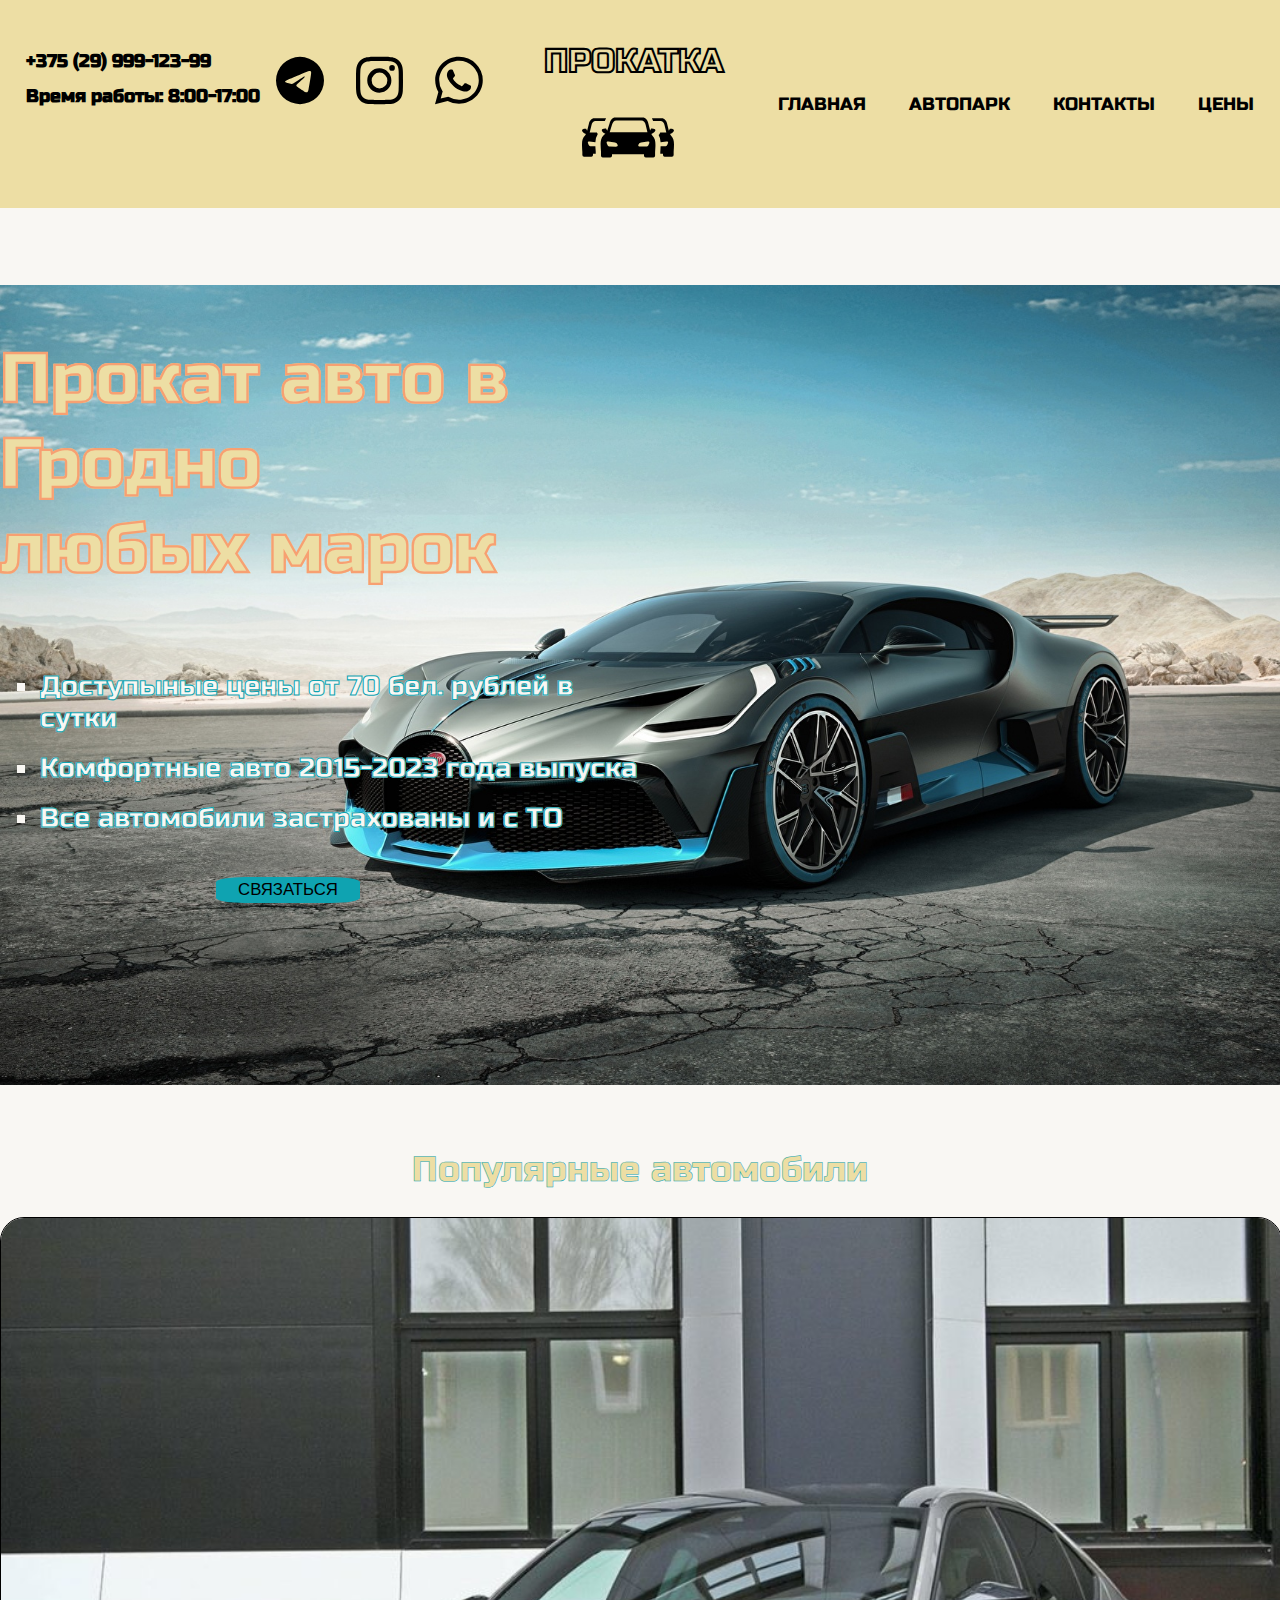
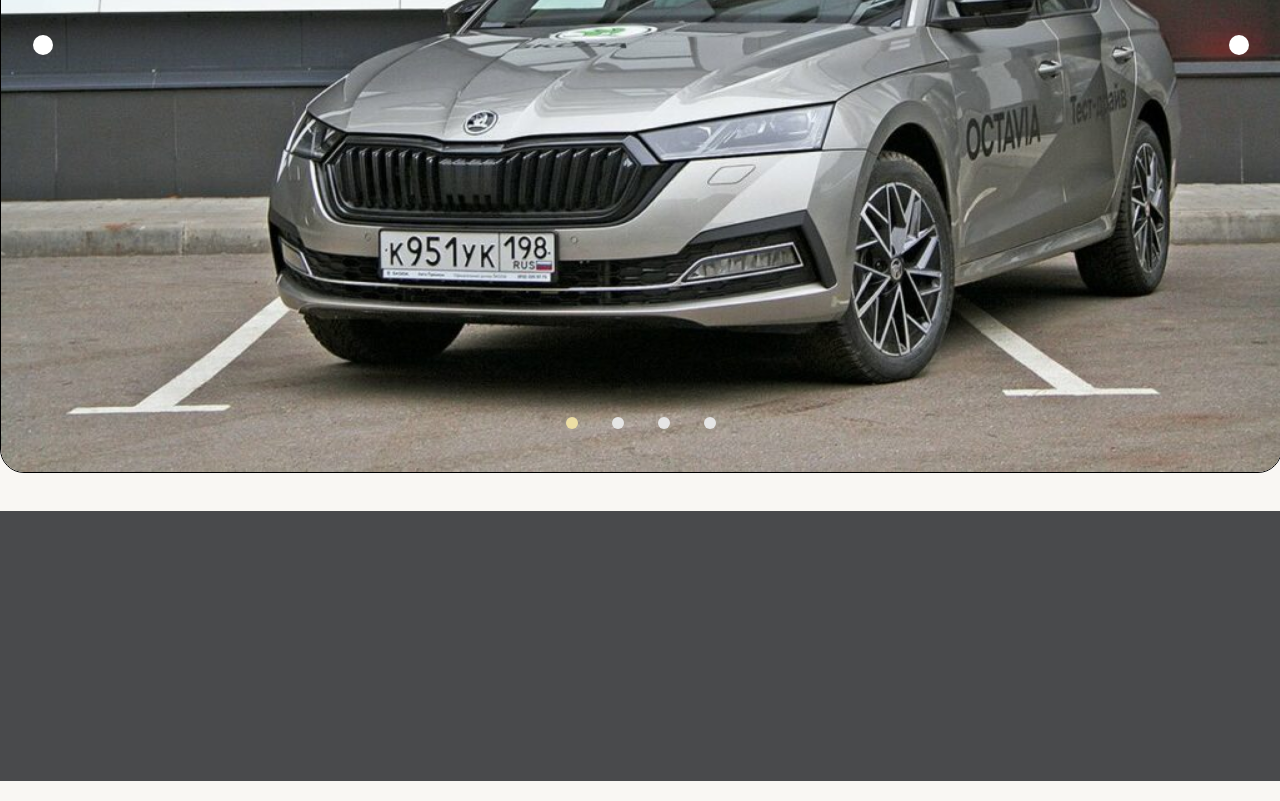
==== index.html @ c7f66e6d "index re" ====
<!DOCTYPE html>
<html lang="ru">

<head>
    <link href="https://fonts.googleapis.com/css2?family=Comic+Neue:ital,wght@0,300;0,400;0,700;1,300;1,400;1,700&display=swap" rel="stylesheet">
    <meta charset="UTF-8">
    <link rel="preconnect" href="https://fonts.googleapis.com">
    <link rel="preconnect" href="https://fonts.gstatic.com" crossorigin>
    <link href="https://fonts.googleapis.com/css2?family=Russo+One&display=swap" rel="stylesheet">
    <meta name="viewport" content="width=device-width, initial-scale=1.0">
    <link rel="stylesheet" href="style.css">
    <title>Прокатка</title>
</head>

<body>
    <div class="_head">
        <div class="kontakt">
            <h1 class="KT">+375 (29) 999-123-99</h1>
            <h1 class="KT">Время работы: 8:00-17:00</h1>
        </div>
        <div class="messenger">
            <a href="index.html"><img src="picture/telegram.svg" width="60%" height="60%"></a>
            <a href="index.html"><img src="picture/instagram.svg" width="60%" height="60%"></a>
            <a href="index.html"><img src="picture/whatsapp.svg" width="60%" height="60%"></a>
        </div>
        <div class="main-icon">
            <h3 style="color: #EDDEA4;  -webkit-text-stroke: 1px #000000; padding-top: 4%;">ПРОКАТКА</h3>
            <a href="index.html" style="margin-left: 2%;">
                <img src="picture/cars-icon.svg" width="85%" height="50%">
            </a>
        </div>



        <div class="link">

            <a href="index.html" style=" text-decoration: none; color: black; font-size: calc(10px + (6 + 6 * 0.7) * ((100vw - 350px) / 1180));"> ГЛАВНАЯ</a>
            <a href="autopark.html" style=" text-decoration: none; color: black; font-size: calc(10px + (6 + 6 * 0.7) * ((100vw - 350px) / 1180));"> АВТОПАРК</a>
            <a href="kontakt.html" style=" text-decoration: none; color: black; font-size: calc(10px + (6 + 6 * 0.7) * ((100vw - 350px) / 1180));"> КОНТАКТЫ</a>
            <a href="index.html " style=" text-decoration: none; color: black; font-size: calc(10px + (6 + 6 * 0.7) * ((100vw - 350px) / 1180));"> ЦЕНЫ</a>

        </div>
        <div class="menu-btn">
            <span></span>
            <span></span>
            <span></span>
        </div>
        <div class="menu">
            <nav>
                <ul>
                    <li><a href="index.html">Главная</a></li>
                    <li><a href="autopark.html">Автопарк</a></li>
                    <li><a href="index.html">Цены</a></li>
                    <li><a href="kontakt.html">Контакты</a></li>
                </ul>
            </nav>
        </div>
    </div>
    <div class="main-picture">
        <div class="picture">
            <div class="label">
                <h1 class="oname"> Прокат авто в Гродно<br>любых марок</h1>
                <ul class="spis">
                    <li>Доступыные цены от 70 бел. рублей в сутки</li>
                    <li>Комфортные авто 2015-2023 года выпуска</li>
                    <li>Все автомобили застрахованы и с ТО</li>
                </ul>
                <div class="btt"> <button class="bt1">СВЯЗАТЬСЯ</button></div>

            </div>


        </div>
    </div>
    <div id="slider-container">
        <div class="avto">
            Популярные автомобили
        </div>

        <div class="blockSlider" id="blockSlider">
            <div class="FullArea">
                <div class="imagesArea">
                    <img class="imageSlider" src="picture/1.jpg" alt="">
                    <img class="imageSlider" src="picture/2.jpg" alt="">
                    <img class="imageSlider" src="picture/3.jpeg" alt="">
                    <img class="imageSlider" src="picture/4.jpg" alt="">
                </div>

                <div class="pointsAreaSize">
                    <span class="point"></span>
                    <span class="point"></span>
                    <span class="point"></span>
                    <span class="point"></span>
                </div>

                <div class="btnsAreaSize">
                    <div class="blockArrow" id="leftBtn"><i class="fa fa-angle-left" aria-hidden="true"></i></div>
                    <div class="blockArrow" id="rightBtn"><i class="fa fa-angle-right" aria-hidden="true"></i></div>
                </div>
            </div>

        </div>
    </div>

    <div class="podval">

        <div class="osn">

            <div class="left">
                <div class="element-animation">
                    <div class="tex">
                        <h2><a href="index.html">Главная</a></h2>
                    <h2><a href="autopark.html">Автопарк</a></h2>
                    <h2><a href="index.html">Цены</a></h2>
                    <h2><a href="kontakt.html">Контакты</a></h2>
                    </div>
                </div>

                <div class="grd">
                    <div class="element-animation">
                        <div class="Grodno">
                            Гродно
                        </div>
                    </div>
                    <div class="text1">
                        <div class="element-animation">
                            <div>+375 29 123 999 12<br> ул.Универская 99-9, офис 666<br> Время работы с 9:00 до 17:00 prokatka@gmail.com
                            </div>
                        </div>
                    </div>

                    <div class="mes">
                        <div class="element-animation">
                            <a href="index.html"><img class="yyy" src="picture/telegram.svg" width="65%" height="65"></a>
                        </div>
                        <div class="element-animation">
                            <a href="index.html"><img lass="yy" src="picture/instagram.svg" width="70%" height="70%"></a>
                        </div>
                        <div class="element-animation">
                            <a href="index.html"><img lass="yy" src="picture/whatsapp.svg" width="70%" height="70%"></a>
                        </div>
                    </div>


                </div>

            </div>

            <div class="right">

                <div class="icon1">
                    <div class="element-animation icon1"><img src="picture/cars-icon.svg" width="100%" height="100%"></div>
                </div>

                <div class="icon2 ">
                    <div class="element-animation icon2">
                        <img src="picture/free-icon-instagram-2111463.png" width="30%" height="40%">
                        <img src="picture/free-icon-telegram-2111646.png" width="30%" height="40%">
                        <img src="picture/free-icon-vk-2504953.png" width="30%" height="40%">
                    </div>
                </div>
            </div>


        </div>
    </div>
    <script src="script.js"></script>
    <script src="script2.js"></script>
    <script src="burg.js"></script>
</body>

</html>
---- style.css ----
@media (max-width: 1920px) {
    body {
        overflow-x: hidden;
        scrollbar-width: 0%;
        color: #B5E2FA;
        margin: 0%;
        background-color: #F9F7F3;
        font-family: "Russo One", sans-serif;
    }
    a {
        font-family: "Russo One", sans-serif;
        color: #B5E2FA;
    }
    ._head {
        font-family: "Russo One", sans-serif;
        background-color: #EDDEA4;
        color: black;
        width: 100%;
        height: 13%;
        display: flex;
        margin-left: 0%;
    }
    .kontakt {
        margin-top: 3%;
        margin-left: 2%;
        align-items: center;
        width: 20%;
        height: 100%;
        display: block;
    }
    .KT {
        font-size: calc(10px + (6 + 6 * 0.7) * ((100vw - 350px) / 1180));
    }
    .messenger {
        margin-top: 2%;
        margin-left: 1%;
        display: flex;
        justify-content: space-between;
        width: 20%;
    }
    .main-icon {
        display: flex;
        align-items: center;
        flex-direction: column;
        justify-content: center;
        width: 20%;
        
        font-size: calc(20px + (6 + 6 * 0.7) * ((100vw - 350px) / 1180));
    }
    .link {
        color: black;
        font-size: 23px;
        width: 40%;
        margin-left: 2%;
        margin-right: 2%;
        display: flex;
        align-items: center;
        justify-content: space-between;
    }
    .menu {
        position: fixed;
        top: 0;
        left: 0;
        width: 100%;
        height: 100%;
        background: #FFEFBA;
        transform: translateX(-100%);
        transition: transform 0.5s;
        font-size: calc(20px + (6 + 6 * 0.7) * ((100vw - 350px) / 1180));
    }
    .menu.active {
        transform: translateX(0);
    }
    .menu li {
        list-style-type: none;
    }
    .menu-btn {
        width: 0%;
        height: 0%;
        position: relative;
        z-index: 2;
        overflow: hidden;
    }
    .menu-btn span {
        width: 30px;
        height: 2px;
        position: absolute;
        top: 50%;
        left: 50%;
        transform: translate(-50%, -50%);
        background-color: #222222;
        transition: all 0.5s;
    }
    .menu-btn span:nth-of-type(2) {
        top: calc(50% - 5px);
    }
    .menu-btn span:nth-of-type(3) {
        top: calc(50% + 5px);
    }
    .menu-btn.active span:nth-of-type(1) {
        display: none;
    }
    .menu-btn.active span:nth-of-type(2) {
        top: 50%;
        transform: translate(-50%, 0%) rotate(45deg);
    }
    .menu-btn.active span:nth-of-type(3) {
        top: 50%;
        transform: translate(-50%, 0%) rotate(-45deg);
    }
    .main-picture {
        padding-top: 6%;
        width: 100%;
        height: 800px;
    }
    .picture {
        width: 100%;
        height: 100%;
        background-image: url(picture/BUGATTI_Divo_2019_552153_1920x1080.jpg);
        background-size: cover;
    }
    .label {
        display: flex;
        flex-direction: column;
        width: 50%;
        height: 100%;
    }
    .oname {
        font-family: "Russo One", sans-serif;
        display: flex;
        color: #EDDEA4;
        -webkit-text-stroke: 0.1px #F7A072;
        font-size: calc(30px + (6 + 10 * 0.7) * ((100vw - 350px) / 300));
        justify-content: center;
        align-items: center;
        width: 100%;
        height: 33%;
    }
    .spis {
        list-style: square;
        font-family: "Russo One", sans-serif;
        color: #F9F7F3;
        -webkit-text-stroke: 0.1px  #0FA3B1;
        font-size: calc(20px + (6 + 6 * 0.7) * ((100vw - 350px) / 1400));
    }
    li {
        font-weight: 700;
        margin-bottom: 3%;
    }
    .btt {
        display: flex;
        justify-content: center;
        align-items: center;
        width: 90%;
    }
    .bt1 {
        font-weight: 500;
        font-size: calc(10px + (6 + 6 * 0.7) * ((100vw - 350px) / 1400));
        background-color: #0FA3B1;
        border-radius: 20%;
        width: 25%;
        height: 120%;
        border: 15px;
    }
    .bt1:hover {
        background-color: #EDDEA4;
        border-radius: 0%;
        width: 25%;
        height: 120%;
        border: 15px;
    }
    .avto {
        margin-top: 5%;
        font-size: 35px;
        display: flex;
        color: #EDDEA4;
        -webkit-text-stroke: 0.5px  #0FA3B1;
        align-items: center;
        justify-content: center;
    }
    .slider-container {
        width: 100%;
        height: 600px;
        margin-top: 2%;
        display: flex;
        align-items: center;
        justify-content: center;
        flex-direction: column;
    }
    .blockSlider {
        margin-top: 2%;
        display: flex;
        max-width: 1700px;
        max-height: 1000px;
        width: 100%;
        height: 80%;
        border: 1px solid black;
        border-radius: 24px;
        margin-left: auto;
        margin-right: auto;
        position: relative;
        overflow: hidden;
    }
    .FullArea {
        display: flex;
        width: 100%;
        align-items: center;
        justify-content: center;
    }
    .pointsAreaSize {
        width: 150px;
        display: flex;
        justify-content: space-between;
        position: absolute;
        bottom: 5%;
    }
    .point {
        display: flex;
        width: 12px;
        height: 12px;
        background: rgb(229, 229, 229);
        border-radius: 100px;
        cursor: pointer;
    }
    .point:hover {
        background: rgb(160, 167, 243);
    }
    .imagesArea {
        width: 100%;
        height: 100%;
        overflow: hidden;
    }
    .imageSlider {
        display: none;
        align-items: center;
        justify-content: center;
        width: 100%;
        height: 100%;
        overflow: hidden;
        animation-name: Animation;
        animation-duration: 1s;
    }
    .activeImage {
        background: rgb(115, 126, 250);
        display: flex;
        border-radius: 20px;
    }
    .btnsAreaSize {
        position: absolute;
        display: flex;
        width: 95%;
        justify-content: space-between;
    }
    i.fa.fa-angle-left,
    i.fa.fa-angle-right {
        color: rgb(115, 126, 250);
        font-size: 24px;
        cursor: pointer;
        font-weight: 800;
    }
    .blockArrow {
        display: flex;
        width: 40px;
        height: 40px;
        background-color: white;
        border: 1ps solid white;
        border-radius: 50px;
        align-items: center;
        justify-content: center;
    }
    .blockArrow:hover {
        background: rgba(39, 39, 39, 0.59);
        border: 1px solid white;
        color: white;
        cursor: pointer;
    }
    .blockArrow:active {
        background: rgba(16, 16, 16, 0.59);
        border: 1px solid white;
        color: white;
        cursor: pointer;
    }
    .FullArea {
        display: flex;
        width: 100%;
        align-items: center;
        justify-content: center;
    }
    .pointsAreaSize {
        width: 150px;
        display: flex;
        justify-content: space-between;
        position: absolute;
        bottom: 5%;
    }
    .point {
        display: flex;
        width: 12px;
        height: 12px;
        background: rgb(229, 229, 229);
        border-radius: 100px;
        cursor: pointer;
    }
    .point:hover {
        background: rgb(160, 167, 243);
    }
    .imagesArea {
        width: 100%;
        height: 100%;
        overflow: hidden;
    }
    .imageSlider {
        display: none;
        align-items: center;
        justify-content: center;
        width: 100%;
        height: 100%;
        overflow: hidden;
        animation-name: Animation;
        animation-duration: 1s;
    }
    .activeImage {
        background: #EDDEA4;;
        display: flex;
        border-radius: 20px;
    }
    .btnsAreaSize {
        position: absolute;
        display: flex;
        width: 95%;
        justify-content: space-between;
    }
    i.fa.fa-angle-left,
    i.fa.fa-angle-right {
        color: #EDDEA4;;
        font-size: 24px;
        cursor: pointer;
        font-weight: 800;
    }
    .blockArrow {
        display: flex;
        width: 20px;
        height: 20px;
        background-color: rgb(255, 255, 255);
        border: 1ps solid white;
        border-radius: 50px;
        align-items: center;
        justify-content: center;
    }
    .blockArrow:hover {
        background: rgba(39, 39, 39, 0.59);
        border: 1px solid white;
        color: #EDDEA4;;
        cursor: pointer;
    }
    .blockArrow:active {
        background: rgba(16, 16, 16, 0.59);
        border: 1px solid white;
        color: white;
        cursor: pointer;
    }
    .podval {
        margin-top: 3%;
        width: 100%;
        height: 270px;
        background-color: rgb(73, 74, 76);
    }
    .osn {
        height: 100%;
        display: flex;
        flex-direction: row;
        justify-content: space-between;
    }
    .left {
        margin-left: 2%;
        height: 100%;
        display: flex;
        flex-direction: row;
        justify-content: space-between;
        width: 50%;
    }
    .tex {
        width: 50%;
        height: 80%;
    }
    h2 {
        color: #B5E2FA;
        margin-top: 4%;
        margin-bottom: 4%;
    }
    h2:hover {
        color: #EDDEA4;;
    }
    .grd {
        display: flex;
        justify-content: space-between;
        align-items: center;
        flex-direction: column;
    }
    .Grodno {
        margin-top: 5%;
        font-size: 180%;
        font-weight: 500;
    }
    .text1 {
        margin-left: 7%;
    }
    .mes {
        width: 100%;
        height: 30%;
        display: flex;
        justify-content: space-between;
        width: 100%;
    }
    .right {
        width: 30%;
        height: 100%;
        display: flex;
        flex-direction: column;
        justify-content: center;
    }
    .icon1 {
        display: flex;
        height: 50%;
        margin-top: 10%;
        justify-content: center;
        align-items: center;
    }
    .icon2 {
        display: flex;
        height: 65%;
        width: 50%;
        margin-left: 25%;
        justify-content: space-between;
        align-items: center;
    }
    .element-animation {
        /* Скроем элемент в начальном состоянии */
        opacity: 0;
        transform: translateY(20px);
    }
    .element-animation.element-show {
        opacity: 1;
        transition: all 3s;
        transform: translateY(0%);
    }
}

@media (max-width: 420px) {
    body {
        width: 100%;
        overflow-x: hidden;
        scrollbar-width: 0%;
        color: #B5E2FA;
        margin: 0%;
        background-color: #F9F7F3;
        font-family: "Russo One", sans-serif;
    }
    a {
        font-family: "Russo One", sans-serif;
    }
    ._head {
        font-family: "Russo One", sans-serif;
        background-color: #EDDEA4;
        color: black;
        width: 100%;
        height: 14%;
        display: flex;
        margin-left: 0%;
    }
    .kontakt {
        margin-top: 3%;
        margin-left: 2%;
        align-items: center;
        width: 25%;
        height: 100%;
        display: block;
    }
    .KT {
        font-size: calc(8px + (6 + 6 * 0.7) * ((100vw - 350px) / 1180));
    }
    .messenger {
        flex-direction:column;
        margin-top: 2%;
        margin-left: 1%;
        display: flex;
        justify-content: space-between;
        width: 20%;
    }
    .main-icon {
        display: flex;
        align-items: center;
        flex-direction: column;
        justify-content: center;
        width: 27%;
    }
    .link {
        display: none;
        visibility: hidden;
        color: black;
        font-size: 5px;
        width: 29%;
        display: flex;
        align-items: center;
        justify-content: space-between;
    }
    a {
        text-decoration: none;
        color: black;
    }
    li {
        color: #EDDEA4;;
    }
    .menu {
        color: black;
        position: fixed;
        width: 100%;
        height: 25%;
        background: #FFEFBA;
        transform: translateX(-100%);
        transition: transform 0.5s;
    }
    .menu.active {
        text-decoration: none;
        transform: translateX(0);
    }
    .menu li {
        list-style-type: none;
        text-decoration: none;
    }
    .menu-btn {
        width: 50px;
        height: 60px;
        position: relative;
        z-index: 2;
        overflow: hidden;
    }
    .menu-btn span {
        width: 30px;
        height: 2px;
        position: absolute;
        top: 50%;
        left: 50%;
        transform: translate(-50%, -50%);
        background-color: #222222;
        transition: all 0.5s;
    }
    .menu-btn span:nth-of-type(2) {
        top: calc(50% - 5px);
    }
    .menu-btn span:nth-of-type(3) {
        top: calc(50% + 5px);
    }
    .menu-btn.active span:nth-of-type(1) {
        display: none;
    }
    .menu-btn.active span:nth-of-type(2) {
        top: 50%;
        transform: translate(-50%, 0%) rotate(45deg);
    }
    .menu-btn.active span:nth-of-type(3) {
        top: 50%;
        transform: translate(-50%, 0%) rotate(-45deg);
    }
    .main-picture {
        padding-top: 6%;
        width: 100%;
        height: 500px;
    }
    .picture {
        width: 100%;
        height: 100%;
        background-image: url(picture/BUGATTI_Divo_2019_552153_1920x1080.jpg);
        background-size: cover;
    }
    .label {
        display: flex;
        flex-direction: column;
        width: 50%;
        height: 100%;
    }
    .oname {
        font-family: "Russo One", sans-serif;
        display: flex;
        color: #EDDEA4;
        -webkit-text-stroke: 0.1px #F7A072;
        justify-content: center;
        align-items: center;
        font-size: 22px;
        margin-left: 5%;
        width: 100%;
        height: 33%;
    }
    .spis {
        list-style: square;
        font-size: 15px;
        font-family: "Russo One", sans-serif;
        color: #F9F7F3;
        -webkit-text-stroke: 0.1px  #0FA3B1;
    }
    li {
        font-weight: 600;
        margin-bottom: 7%;
    }
    .btt {
        display: flex;
        justify-content: center;
        align-items: center;
        width: 90%;
    }
    .bt1 {
        font-weight: 500;
        background-color: #EDDEA4;
        border-radius: 20%;
        width: 50%;
        height: 120%;
        border: 15px;
    }
    .bt1:hover {
        background-color: #EDDEA4;
        border-radius: 0%;
        width: 25%;
        height: 120%;
        border: 15px;
    }
    .avto {
        margin-top: 5%;
        font-size: 35px;
        display: flex;
        color: #EDDEA4;
        -webkit-text-stroke: 0.5x  #0FA3B1;
        align-items: center;
        justify-content: center;
    }
    .slider-container {
        width: 100%;
        height: 600px;
        margin-top: 2%;
        display: flex;
        align-items: center;
        justify-content: center;
        flex-direction: column;
    }
    .blockSlider {
        margin-top: 2%;
        display: flex;
        max-width: 1700px;
        max-height: 1000px;
        width: 100%;
        height: 80%;
        border: 1px solid black;
        border-radius: 24px;
        margin-left: auto;
        margin-right: auto;
        position: relative;
        overflow: hidden;
    }
    .FullArea {
        display: flex;
        width: 100%;
        align-items: center;
        justify-content: center;
    }
    .pointsAreaSize {
        width: 150px;
        display: flex;
        justify-content: space-between;
        position: absolute;
        bottom: 5%;
    }
    .point {
        display: flex;
        width: 12px;
        height: 12px;
        background: rgb(229, 229, 229);
        border-radius: 100px;
        cursor: pointer;
    }
    .point:hover {
        background: rgb(160, 167, 243);
    }
    .imagesArea {
        width: 100%;
        height: 100%;
        overflow: hidden;
    }
    .imageSlider {
        display: none;
        align-items: center;
        justify-content: center;
        width: 100%;
        height: 100%;
        overflow: hidden;
        animation-name: Animation;
        animation-duration: 1s;
    }
    .activeImage {
        background: rgb(115, 126, 250);
        display: flex;
        border-radius: 20px;
    }
    .btnsAreaSize {
        position: absolute;
        display: flex;
        width: 95%;
        justify-content: space-between;
    }
    i.fa.fa-angle-left,
    i.fa.fa-angle-right {
        color: rgb(115, 126, 250);
        font-size: 24px;
        cursor: pointer;
        font-weight: 800;
    }
    .blockArrow {
        display: flex;
        width: 40px;
        height: 40px;
        background-color: white;
        border: 1ps solid white;
        border-radius: 50px;
        align-items: center;
        justify-content: center;
    }
    .blockArrow:hover {
        background: rgba(39, 39, 39, 0.59);
        border: 1px solid white;
        color: white;
        cursor: pointer;
    }
    .blockArrow:active {
        background: rgba(16, 16, 16, 0.59);
        border: 1px solid white;
        color: white;
        cursor: pointer;
    }
    .FullArea {
        display: flex;
        width: 100%;
        align-items: center;
        justify-content: center;
    }
    .pointsAreaSize {
        width: 150px;
        display: flex;
        justify-content: space-between;
        position: absolute;
        bottom: 5%;
    }
    .point {
        display: flex;
        width: 12px;
        height: 12px;
        background: rgb(229, 229, 229);
        border-radius: 100px;
        cursor: pointer;
    }
    .point:hover {
        background: rgb(160, 167, 243);
    }
    .imagesArea {
        width: 100%;
        height: 100%;
        overflow: hidden;
    }
    .imageSlider {
        display: none;
        align-items: center;
        justify-content: center;
        width: 100%;
        height: 100%;
        overflow: hidden;
        animation-name: Animation;
        animation-duration: 1s;
    }
    .activeImage {
        background: #EDDEA4;;
        display: flex;
        border-radius: 20px;
    }
    .btnsAreaSize {
        position: absolute;
        display: flex;
        width: 95%;
        justify-content: space-between;
    }
    i.fa.fa-angle-left,
    i.fa.fa-angle-right {
        color: #EDDEA4;;
        font-size: 24px;
        cursor: pointer;
        font-weight: 800;
    }
    .blockArrow {
        display: flex;
        width: 20px;
        height: 20px;
        background-color: rgb(255, 255, 255);
        border: 1ps solid white;
        border-radius: 50px;
        align-items: center;
        justify-content: center;
    }
    .blockArrow:hover {
        background: rgba(39, 39, 39, 0.59);
        border: 1px solid white;
        color: #EDDEA4;;
        cursor: pointer;
    }
    .blockArrow:active {
        background: rgba(16, 16, 16, 0.59);
        border: 1px solid white;
        color: white;
        cursor: pointer;
    }
    .podval {
        margin-top: 3%;
        width: 100%;
        height: 170px;
        background-color: rgb(73, 74, 76);
    }
    .osn {
        height: 100%;
        display: flex;
        flex-direction: row;
        justify-content: space-between;
    }
    .left {
        margin-left: 2%;
        height: 100%;
        display: flex;
        flex-direction: row;
        justify-content: space-between;
        width: 50%;
    }
    .tex {
        width: 50%;
        height: 80%;
    }
    h2 {
        font-size: 17px;
        color: #B5E2FA;
        margin-top: 4%;
        margin-bottom: 4%;
    }
    h2:hover {
        color: #EDDEA4;;
    }
    .grd {
        display: flex;
        justify-content: space-between;
        align-items: center;
        flex-direction: column;
    }
    .Grodno {
        font-size: 17px;
        margin-top: 5%;
        font-size: 180%;
        font-weight: 500;
    }
    .text1 {
        font-size: 8px;
        margin-left: 7%;
    }
    .yy {
        width: 80%;
        height: 80%;
    }
    .yyy {
        width: 70%;
        height: 70%;
    }
    .mes {
        margin-left: 1%;
        width: 100%;
        height: 30%;
        display: flex;
        justify-content: space-between;
        width: 100%;
    }
    .right {
        width: 30%;
        height: 100%;
        display: flex;
        flex-direction: column;
        justify-content: center;
    }
    .icon1 {
        display: flex;
        height: 50%;
        justify-content: center;
        align-items: center;
    }
    .icon2 {
        display: flex;
        height: 50%;
        width: 80%;
        margin-left: 10%;
        justify-content: space-between;
        align-items: center;
    }
    .element-animation {
        /* Скроем элемент в начальном состоянии */
        opacity: 0;
        transform: translateY(20px);
    }
    .element-animation.element-show {
        opacity: 1;
        transition: all 3s;
        transform: translateY(0%);
    }
}
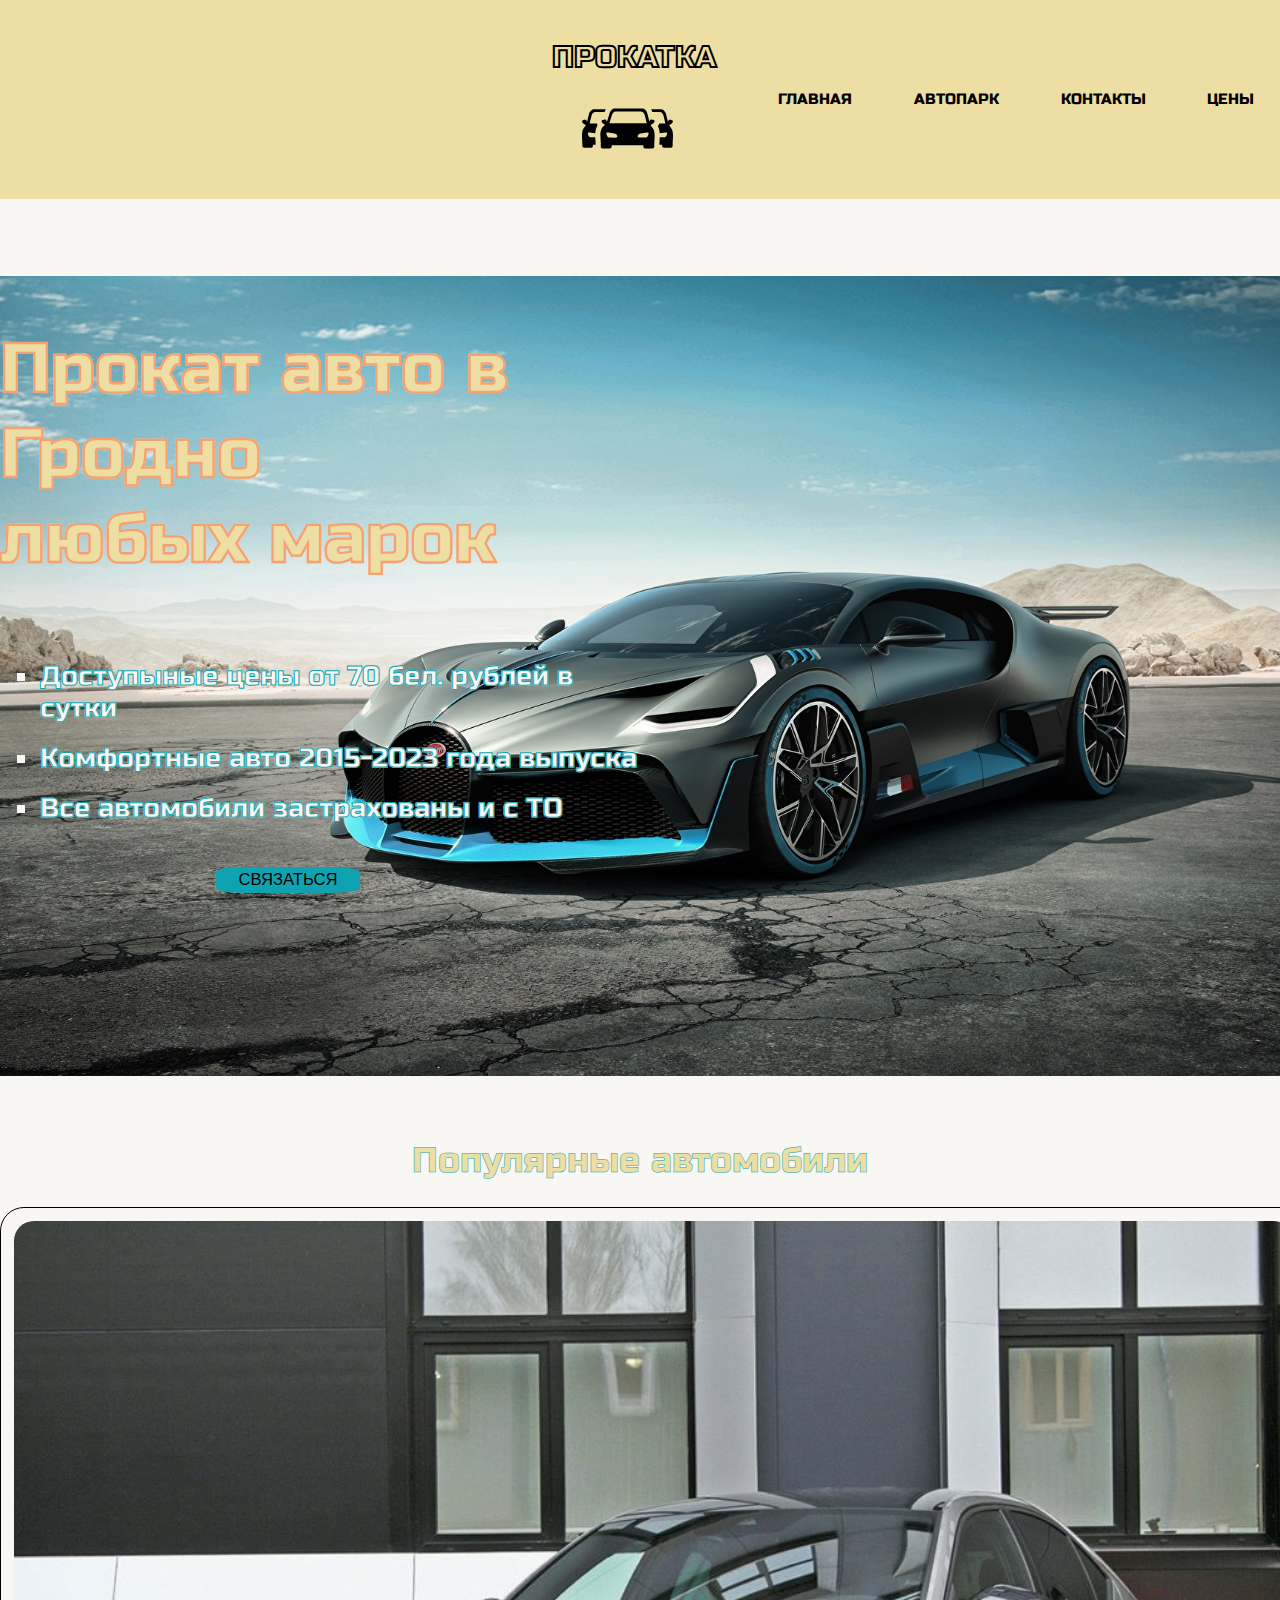
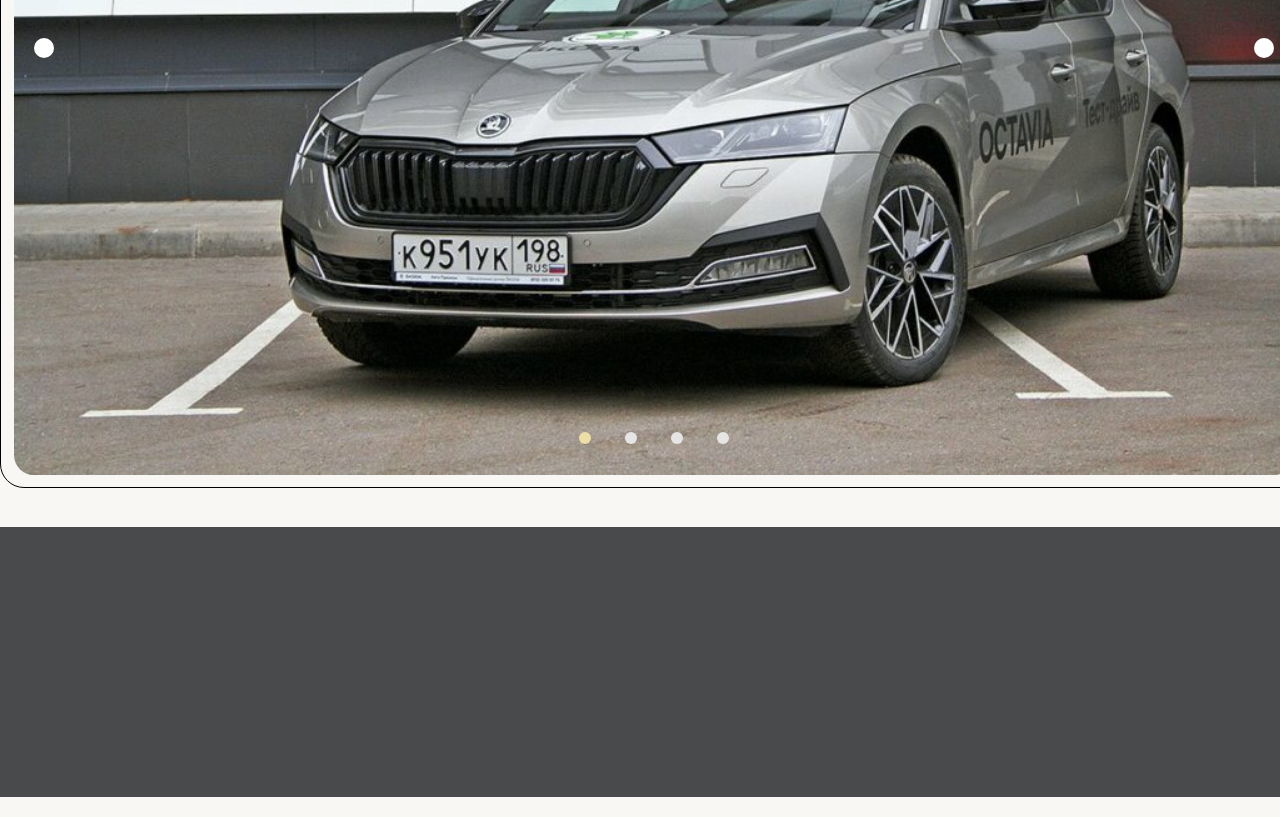
==== commit 8f0cc886: "1234" ====
--- a/index.html
+++ b/index.html
@@ -34,10 +34,10 @@
 
         <div class="link">
 
-            <a href="index.html" style=" text-decoration: none; color: black; font-size: calc(10px + (6 + 6 * 0.7) * ((100vw - 350px) / 1180));"> ГЛАВНАЯ</a>
-            <a href="autopark.html" style=" text-decoration: none; color: black; font-size: calc(10px + (6 + 6 * 0.7) * ((100vw - 350px) / 1180));"> АВТОПАРК</a>
-            <a href="kontakt.html" style=" text-decoration: none; color: black; font-size: calc(10px + (6 + 6 * 0.7) * ((100vw - 350px) / 1180));"> КОНТАКТЫ</a>
-            <a href="index.html " style=" text-decoration: none; color: black; font-size: calc(10px + (6 + 6 * 0.7) * ((100vw - 350px) / 1180));"> ЦЕНЫ</a>
+            <a href="index.html" style=" text-decoration: none; color: black;"> ГЛАВНАЯ</a>
+            <a href="autopark.html" style=" text-decoration: none; color: black"> АВТОПАРК</a>
+            <a href="kontakt.html" style=" text-decoration: none; color: black;"> КОНТАКТЫ</a>
+            <a href="index.html " style=" text-decoration: none; color: black;"> ЦЕНЫ</a>
 
         </div>
         <div class="menu-btn">
--- a/style.css
+++ b/style.css
@@ -27,6 +27,7 @@
         width: 20%;
         height: 100%;
         display: block;
+        visibility: hidden;
     }
     .KT {
         font-size: calc(10px + (6 + 6 * 0.7) * ((100vw - 350px) / 1180));
@@ -37,6 +38,7 @@
         display: flex;
         justify-content: space-between;
         width: 20%;
+        visibility: hidden;
     }
     .main-icon {
         display: flex;
@@ -45,11 +47,11 @@
         justify-content: center;
         width: 20%;
         
-        font-size: calc(20px + (6 + 6 * 0.7) * ((100vw - 350px) / 1180));
+        font-size: 2vw;
     }
     .link {
         color: black;
-        font-size: 23px;
+        font-size: 1.2vw;
         width: 40%;
         margin-left: 2%;
         margin-right: 2%;
@@ -66,7 +68,7 @@
         background: #FFEFBA;
         transform: translateX(-100%);
         transition: transform 0.5s;
-        font-size: calc(20px + (6 + 6 * 0.7) * ((100vw - 350px) / 1180));
+        font-size: 2vw;
     }
     .menu.active {
         transform: translateX(0);
@@ -155,7 +157,7 @@
     }
     .bt1 {
         font-weight: 500;
-        font-size: calc(10px + (6 + 6 * 0.7) * ((100vw - 350px) / 1400));
+        font-size: 1.3vw;
         background-color: #0FA3B1;
         border-radius: 20%;
         width: 25%;
@@ -186,6 +188,7 @@
         align-items: center;
         justify-content: center;
         flex-direction: column;
+        padding: 5%;
     }
     .blockSlider {
         margin-top: 2%;
@@ -200,6 +203,7 @@
         margin-right: auto;
         position: relative;
         overflow: hidden;
+        padding: 1%;
     }
     .FullArea {
         display: flex;
@@ -607,6 +611,7 @@
         justify-content: center;
         align-items: center;
         width: 90%;
+        font-size: 1.2vw;
     }
     .bt1 {
         font-weight: 500;
@@ -851,15 +856,16 @@
         justify-content: space-between;
         align-items: center;
         flex-direction: column;
+        
     }
     .Grodno {
-        font-size: 17px;
+        font-size: 1.5vw;
         margin-top: 5%;
         font-size: 180%;
         font-weight: 500;
     }
     .text1 {
-        font-size: 8px;
+        font-size: 1.3vw;
         margin-left: 7%;
     }
     .yy {
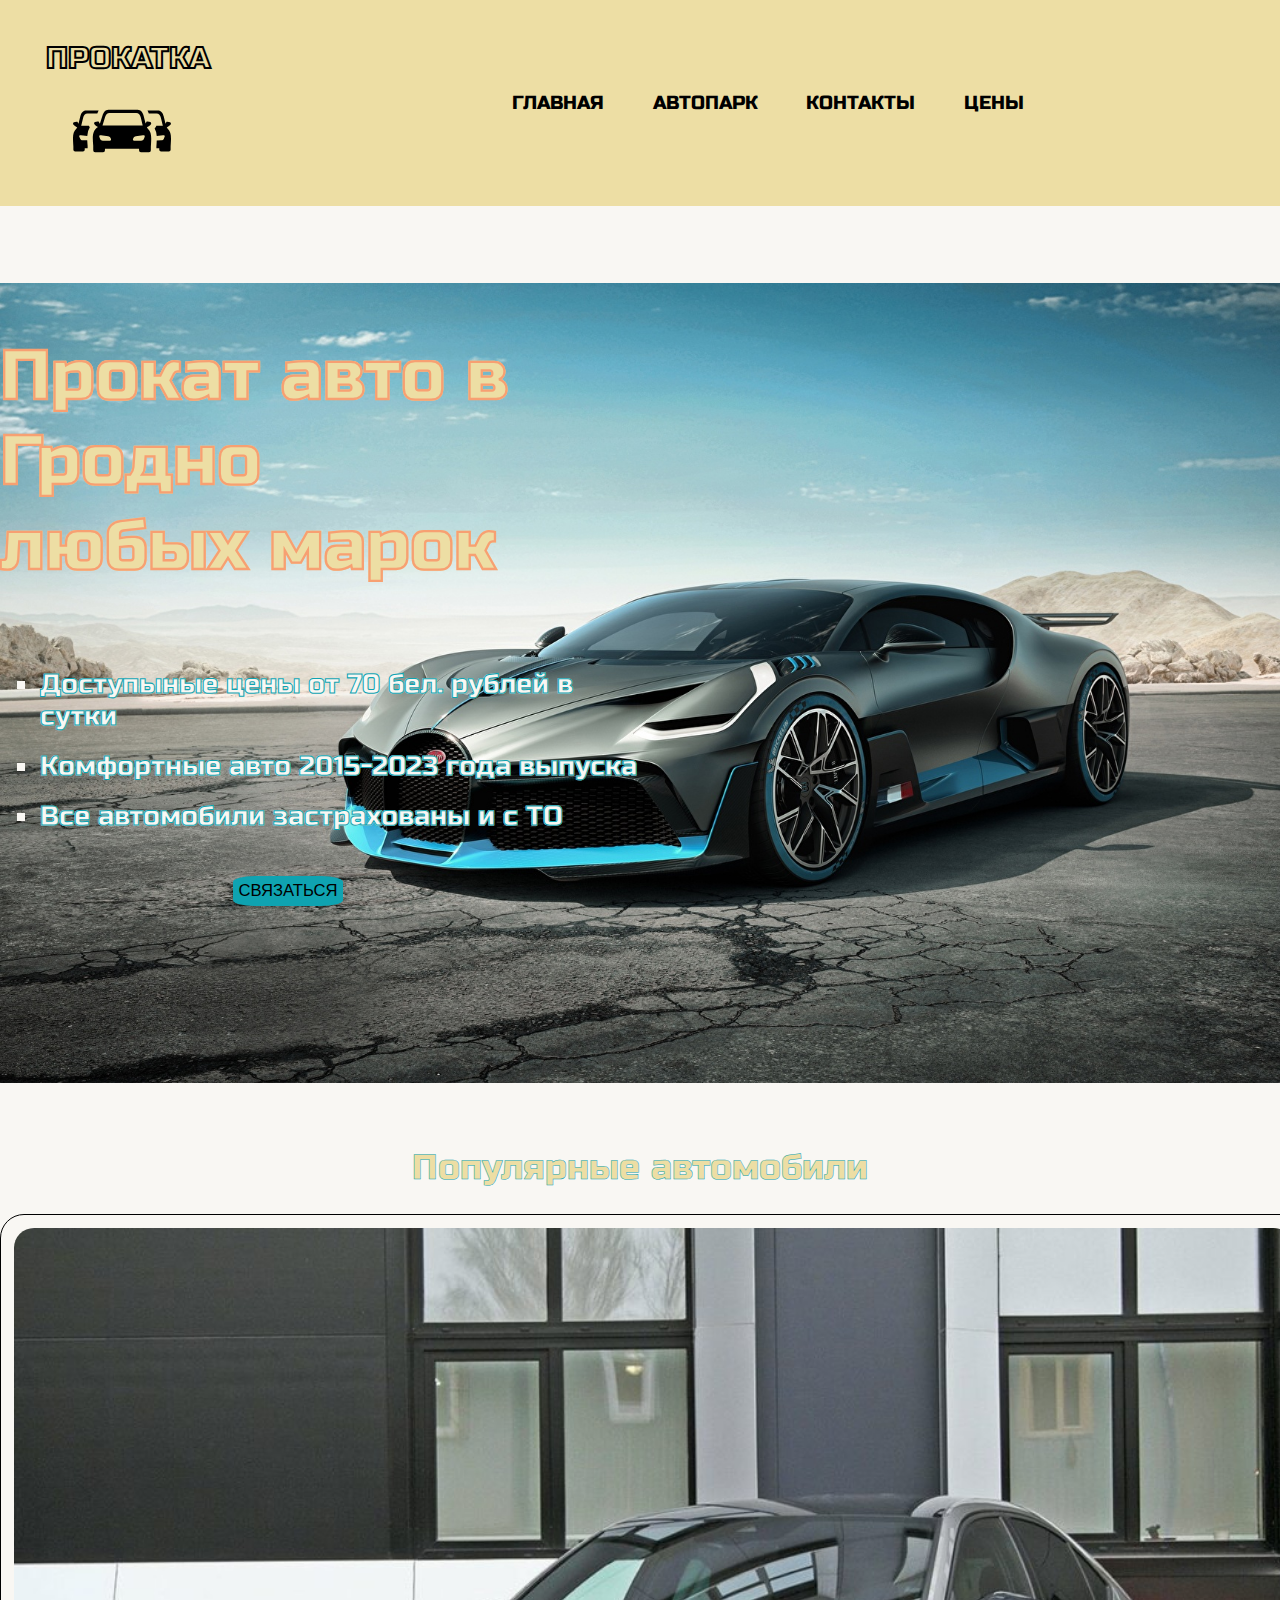
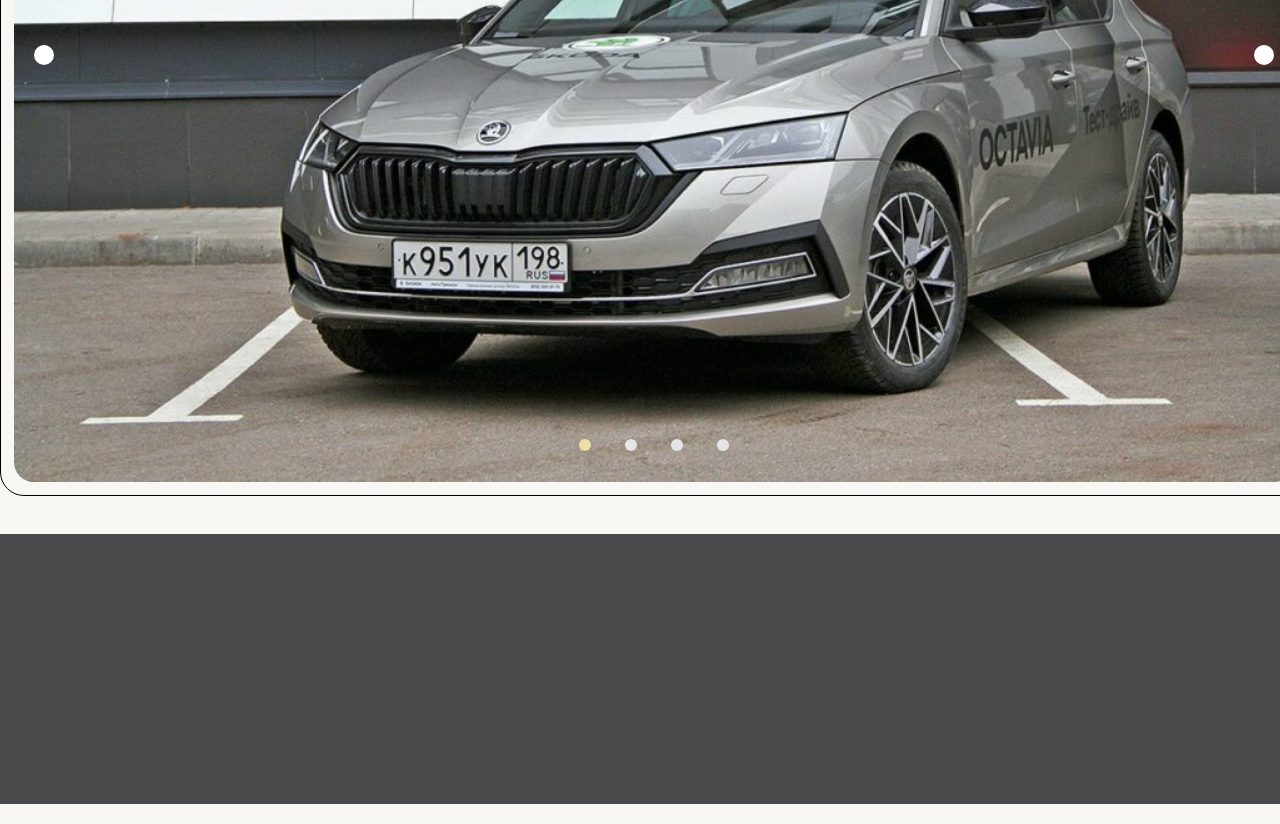
==== commit bf8fe374: "12345" ====
--- a/index.html
+++ b/index.html
@@ -14,15 +14,7 @@
 
 <body>
     <div class="_head">
-        <div class="kontakt">
-            <h1 class="KT">+375 (29) 999-123-99</h1>
-            <h1 class="KT">Время работы: 8:00-17:00</h1>
-        </div>
-        <div class="messenger">
-            <a href="index.html"><img src="picture/telegram.svg" width="60%" height="60%"></a>
-            <a href="index.html"><img src="picture/instagram.svg" width="60%" height="60%"></a>
-            <a href="index.html"><img src="picture/whatsapp.svg" width="60%" height="60%"></a>
-        </div>
+
         <div class="main-icon">
             <h3 style="color: #EDDEA4;  -webkit-text-stroke: 1px #000000; padding-top: 4%;">ПРОКАТКА</h3>
             <a href="index.html" style="margin-left: 2%;">
--- a/style.css
+++ b/style.css
@@ -18,6 +18,7 @@
         width: 100%;
         height: 13%;
         display: flex;
+        justify-content: space-between;
         margin-left: 0%;
     }
     .kontakt {
@@ -51,7 +52,7 @@
     }
     .link {
         color: black;
-        font-size: 1.2vw;
+        font-size: clamp(0.5rem,1.5vw,3rem);
         width: 40%;
         margin-left: 2%;
         margin-right: 2%;
@@ -75,6 +76,7 @@
     }
     .menu li {
         list-style-type: none;
+        font-size: clamp(1rem,4vw,3rem);
     }
     .menu-btn {
         width: 0%;
@@ -160,15 +162,12 @@
         font-size: 1.3vw;
         background-color: #0FA3B1;
         border-radius: 20%;
-        width: 25%;
-        height: 120%;
         border: 15px;
+        padding: 5px;
     }
     .bt1:hover {
         background-color: #EDDEA4;
-        border-radius: 0%;
-        width: 25%;
-        height: 120%;
+        border-radius: 1%;
         border: 15px;
     }
     .avto {
@@ -617,15 +616,12 @@
         font-weight: 500;
         background-color: #EDDEA4;
         border-radius: 20%;
-        width: 50%;
-        height: 120%;
         border: 15px;
+        padding: 5px;
     }
     .bt1:hover {
         background-color: #EDDEA4;
         border-radius: 0%;
-        width: 25%;
-        height: 120%;
         border: 15px;
     }
     .avto {
